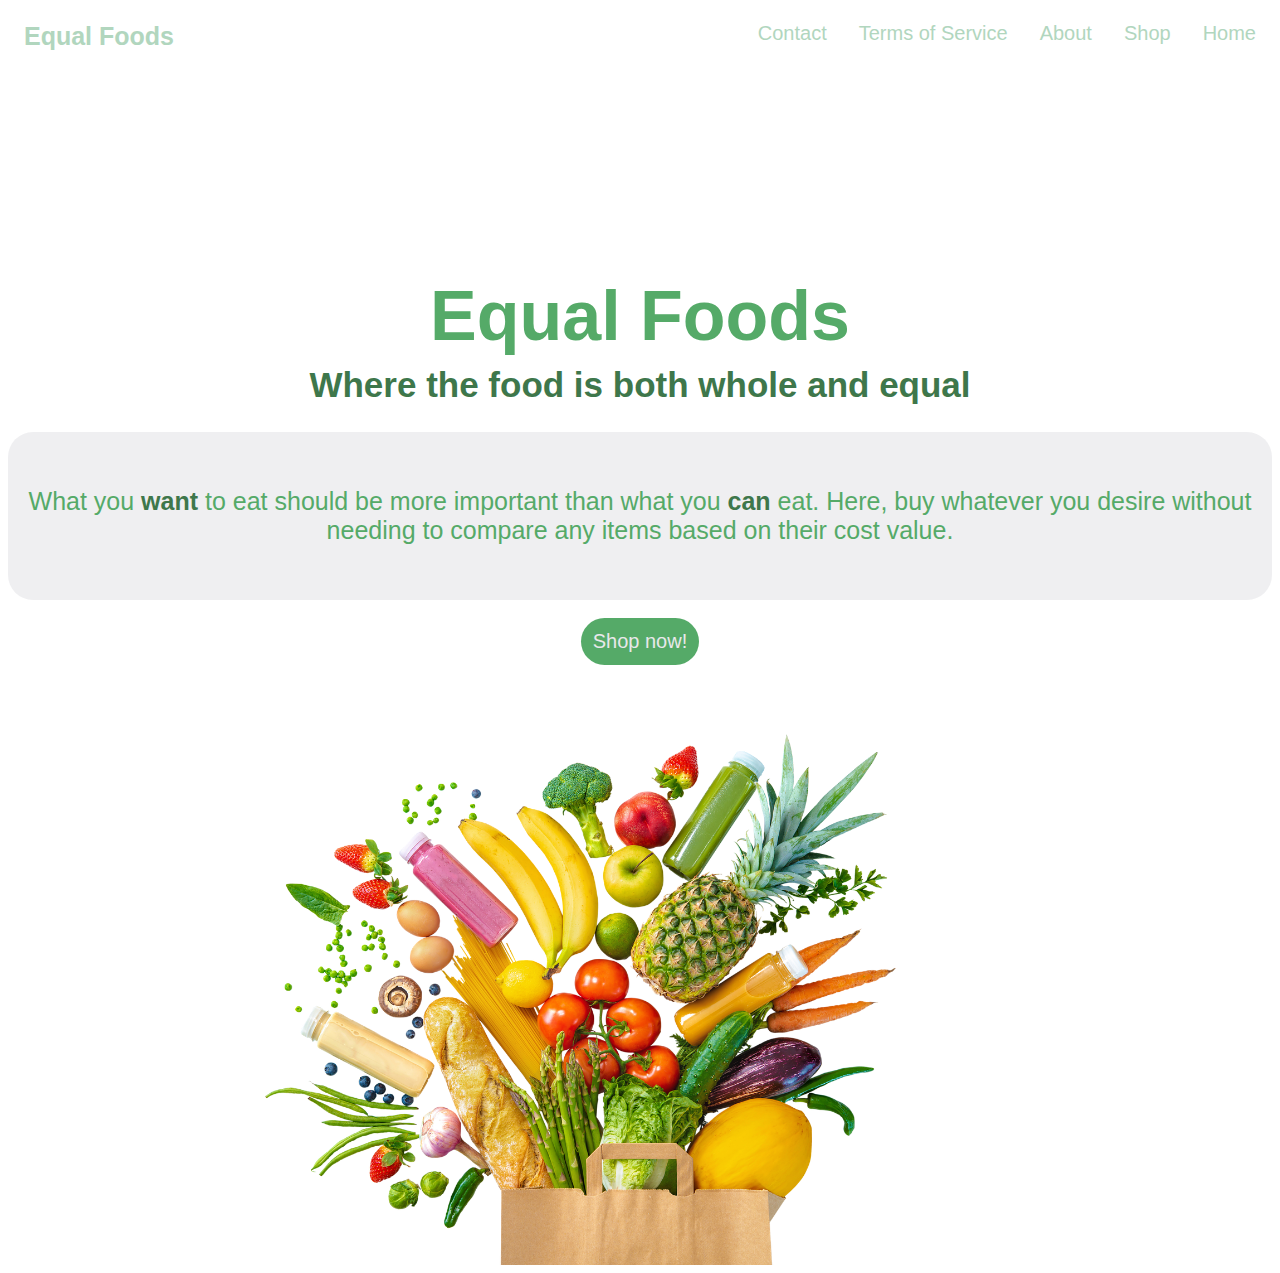
==== index.html @ 14f9bf9e "Test" ====
<html>
<head>
    <meta name="viewport" content="width=device-width, initial-scale=1.0">
    <title>Home Page</title>
    <link rel="stylesheet" href="css/homePage.css">
    <link rel="stylesheet" media="screen and (max-width: 767px)" href="css/menu_phone.css"/>
    <link rel="stylesheet" media="screen and (min-width: 768px)" href="css/menu.css"/>

    <div class="topnav">
        <h2> <a id="title" href="index.html" >Equal Foods</a></h2>
        <a href="index.html">Home</a>
        <a href="Product_Page.html">Shop</a>
        <a href="about.html">About</a>
        <a href="terms_and_service.html">Terms of Service</a>
        <a href="contact.html">Contact</a>
    </div>



</head>
<body style="background-color: rgb(255, 255, 255);">
<div class="title">
    <h1>Equal Foods</h1>
    <h2>Where the food is both whole and equal</h2>
</div>
<div class="description">
    <p>What you <span style="color:rgb(62, 119, 75); font-weight: bold;">want</span> to eat should be more important
        than what you
        <span style="color:rgb(62, 119, 75); font-weight: bold;">can</span> eat.
        Here, buy whatever you desire without needing to compare any items based on their cost value. </p>
</div>
<div class="buttonElement">
    <button type="button" class="button"> Shop now!</button>
</div>
<div class="bagIcon">
    <img src="Images/in_air.png"
         class="bagIcon">
</div>

</body>
</html>
---- css/homePage.css ----
.p{
    font-size:20px; 
    font-family:sans-serif; 
    text-align: center; 
    color:rgb(85,170,104);
}

.bagIcon img{
    height: 90%;
    position: absolute;
    bottom: 0;
    right: 5%;
    overflow: hidden;

}

.description{
    text-align:center;
    display: block;
    background-color: rgba(232, 232, 234, 0.685);
    padding: 30px 20px;
    border-radius: 25px;
    margin-top: 0vh;
    margin-right: 64%;
    margin-bottom: 0;
    margin-left: 3%;
}

.description p{
    color: rgb(85,170,104);
    font-family: sans-serif;
    font-size: 25px;
}

.title{
    text-align:center;
    display: block;
    background-color: rgba(232, 232, 234, 0);
    padding: 0px 20px;
    border-radius: 25px;
    margin-top: 22vh;
    margin-right: 61%;
    margin-bottom: 0;
    margin-left: 0%;
}

.title h1{
    color: rgb(85,170,104);
    font-family: sans-serif;
    font-size: 70px;
    margin-bottom: 1vh;

}

.title h2{
    color: rgb(62, 119, 75);
    font-family: sans-serif;
    font-size: 35px;
    margin-top: 0vh;
    margin-bottom: 3vh;

}

.button {
    background-color: rgb(85,170,104);
    color: rgba(232, 232, 234);
    font-family:sans-serif;
    border-radius: 25px;
    border:none;
    font-size: 20px;
    padding: 12px;
    margin-top: 2vh;
    margin-right: 61%;
    margin-bottom: 0;
    margin-left: 14%;
}

.button:hover{
    background-color: rgb(62, 119, 75);
    color:rgb(177, 214, 190);
    font-weight: bold;
} 

@media screen and (max-width: 1800px) {
    div.bagIcon {
        max-width: 100%;
        display:block;
        text-align: center;
        margin-top: 2%;
    } 
    img.bagIcon {
        height: 65%;
        position: relative;
        bottom: 0;
    }
    div.title {
        max-width: 100%;
        margin-right: 0%;
    }
    div.buttonElement{
        max-width: 100%;
        margin-right: 0%;
        margin-left: 0%;
        text-align:center;
    }
    button.button{
        max-width: 100%;
        margin-right: 0%;
        margin-left: 0%;
    }
    div.description{
        max-width: 100%;
        margin-right: 0%;
        margin-left: 0%;
    }
} 

@media screen and (max-width: 550px) {
    div.bagIcon {
        display:none;
    }
}
---- css/menu_phone.css ----
#title{
    text-align: center;
    font-size: 25px;
    display: block;
    float: none;
    color: rgb(177, 214, 190);
}

.topnav a {
    color: rgb(177, 214, 190);
    text-align: center;
    text-underline: none;
    display: block;
    margin: 10px;
    text-decoration: none;
    float: none;

}



.topnav {
    font-family: sans-serif;
}
---- css/menu.css ----
.topnav{
    margin-bottom: 10px;
    width: 100%;
    height: 70px;
    font-family: sans-serif;
}

#title{
    text-align: center;
    font-size: 25px;
    display: inline;
    float: left;
    color: rgb(177, 214, 190);
}

.topnav a {
    color: rgb(177, 214, 190);
    text-underline: none;
    margin: 14px 16px;
    font-size: 20px;
    text-align: right;
    text-decoration: none;
    float: right;

}
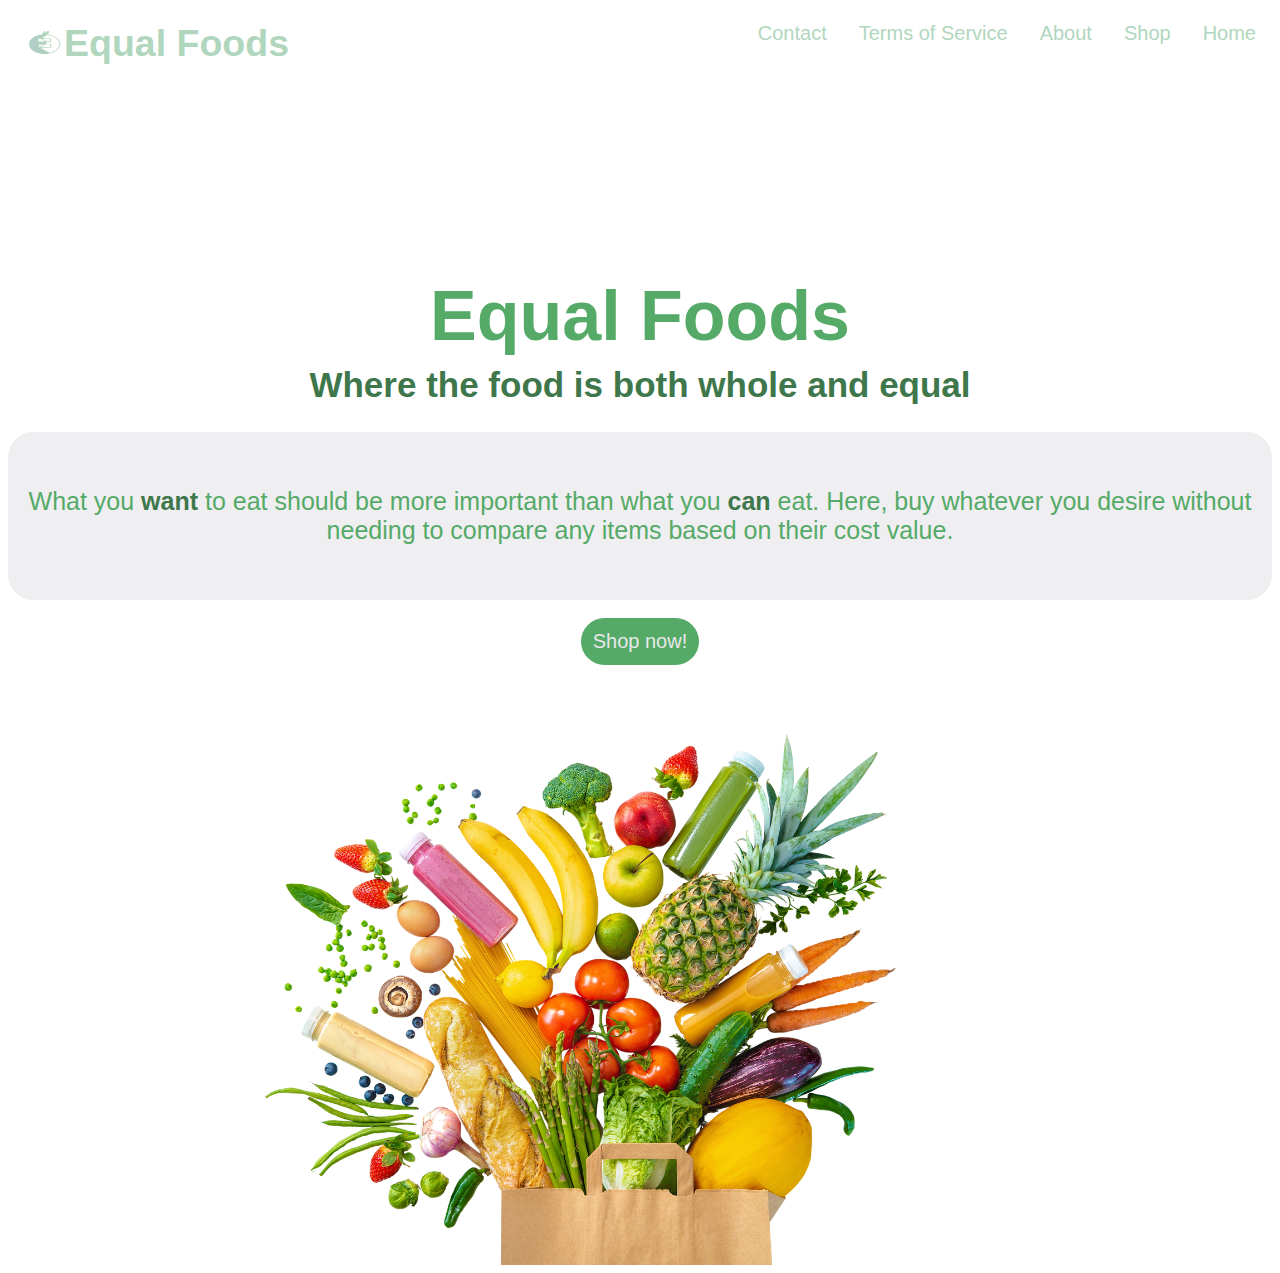
==== commit dcf19a8f: "Test" ====
--- a/index.html
+++ b/index.html
@@ -7,7 +7,7 @@
     <link rel="stylesheet" media="screen and (min-width: 768px)" href="css/menu.css"/>
 
     <div class="topnav">
-        <h2> <a id="title" href="index.html" >Equal Foods</a></h2>
+        <a id="title" href="index.html" ><img src="Images/logo.png"><h2> Equal Foods </h2></a>
         <a href="index.html">Home</a>
         <a href="Product_Page.html">Shop</a>
         <a href="about.html">About</a>
@@ -30,7 +30,7 @@
         Here, buy whatever you desire without needing to compare any items based on their cost value. </p>
 </div>
 <div class="buttonElement">
-    <button type="button" class="button"> Shop now!</button>
+    <a href="Product_Page.html"><button type="button" class="button"> Shop now!</button></a>
 </div>
 <div class="bagIcon">
     <img src="Images/in_air.png"
--- a/css/menu_phone.css
+++ b/css/menu_phone.css
@@ -7,6 +7,13 @@
     display: block;
     float: none;
     color: rgb(177, 214, 190);
+}
+
+a img {
+    width: 40px;
+    height: 40px;
+    display: inline;
+    float: left;
 }
 
 .topnav a {
--- a/css/menu.css
+++ b/css/menu.css
@@ -1,11 +1,23 @@
-.topnav{
+.topnav {
     margin-bottom: 10px;
     width: 100%;
     height: 70px;
+    display: block;
     font-family: sans-serif;
 }
 
-#title{
+a img {
+    width: 40px;
+    height: 40px;
+    display: inline;
+    float: left;
+}
+
+a h2 {
+    display: inline;
+}
+
+#title {
     text-align: center;
     font-size: 25px;
     display: inline;
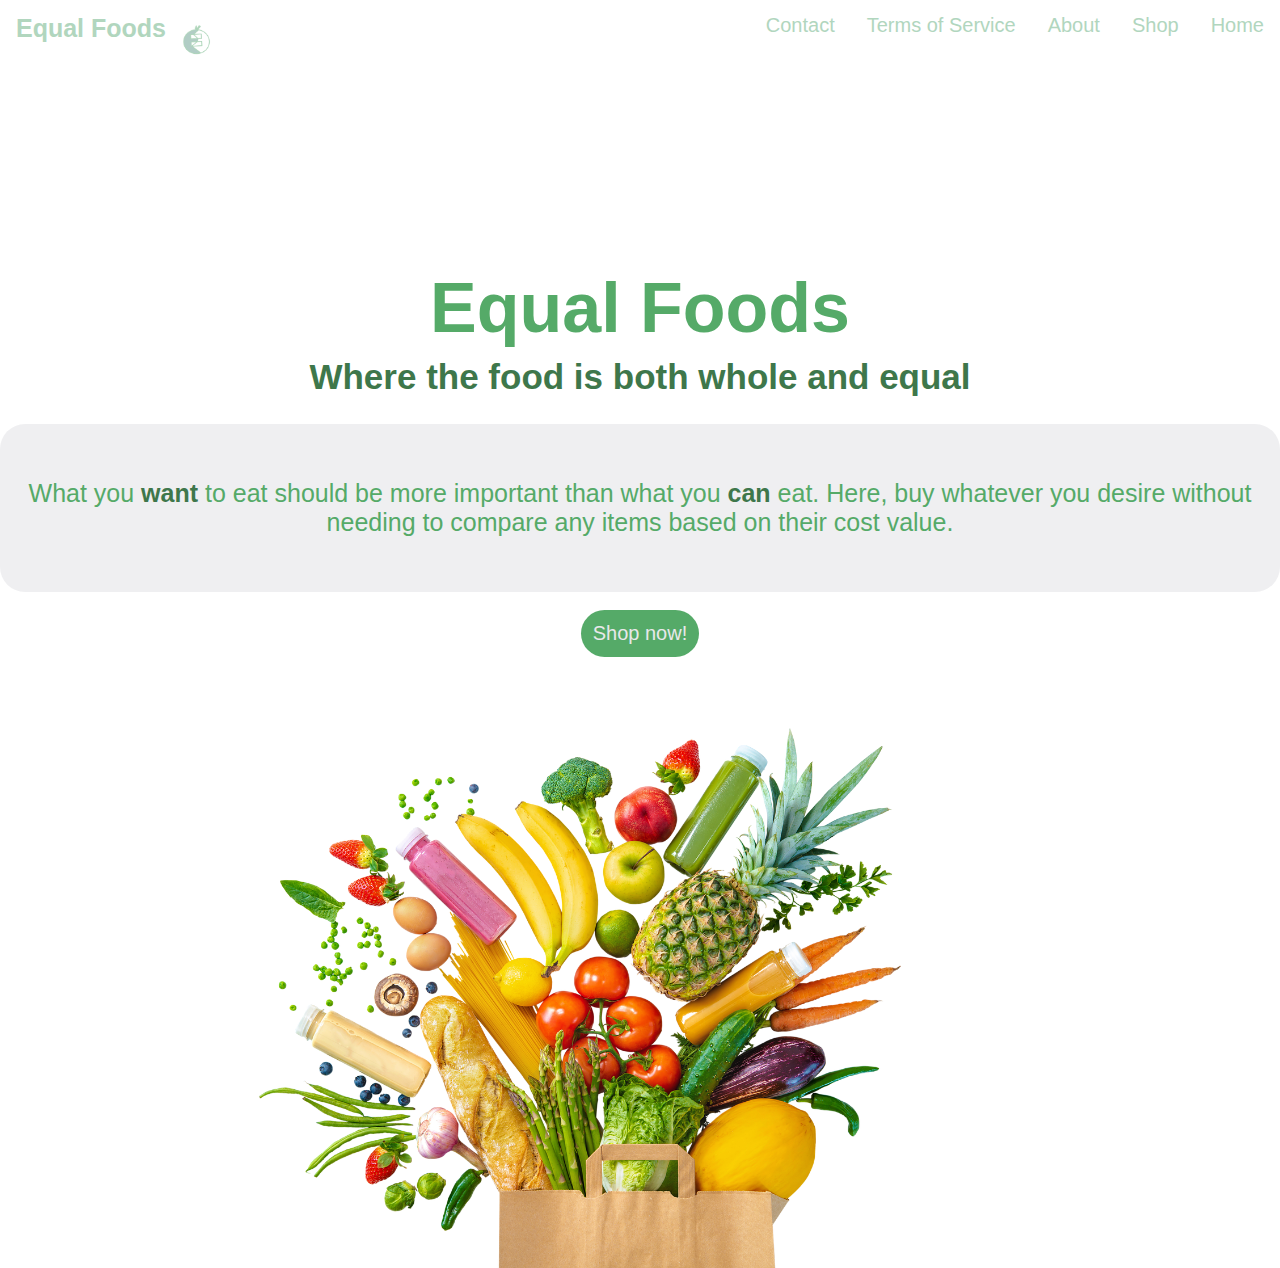
==== commit 993d2ca3: "Test" ====
--- a/index.html
+++ b/index.html
@@ -1,6 +1,8 @@
 <html>
 <head>
     <meta name="viewport" content="width=device-width, initial-scale=1.0">
+    <meta name="description" content="Home Page For groceries">
+    <meta name="author" content="Riddhi yoshi">
     <title>Home Page</title>
     <link rel="stylesheet" href="css/homePage.css">
     <link rel="stylesheet" media="screen and (max-width: 767px)" href="css/menu_phone.css"/>
--- a/css/menu.css
+++ b/css/menu.css
@@ -3,19 +3,31 @@
     width: 100%;
     height: 70px;
     display: block;
+    padding: 0;
     font-family: sans-serif;
+
+}
+body{
+    margin: 0;
 }
 
 a img {
-    width: 40px;
-    height: 40px;
+    width: 50px;
+    height: 50px;
     display: inline;
-    float: left;
+    padding: 0;
+    margin-left:5px ;
+    margin-top: 0;
+    object-fit: contain;
 }
 
 a h2 {
-    display: inline;
-}
+    padding: 0;
+    font-size: 25px;
+    margin: 0;
+    height: 70px;
+    float: left;
+]}
 
 #title {
     text-align: center;
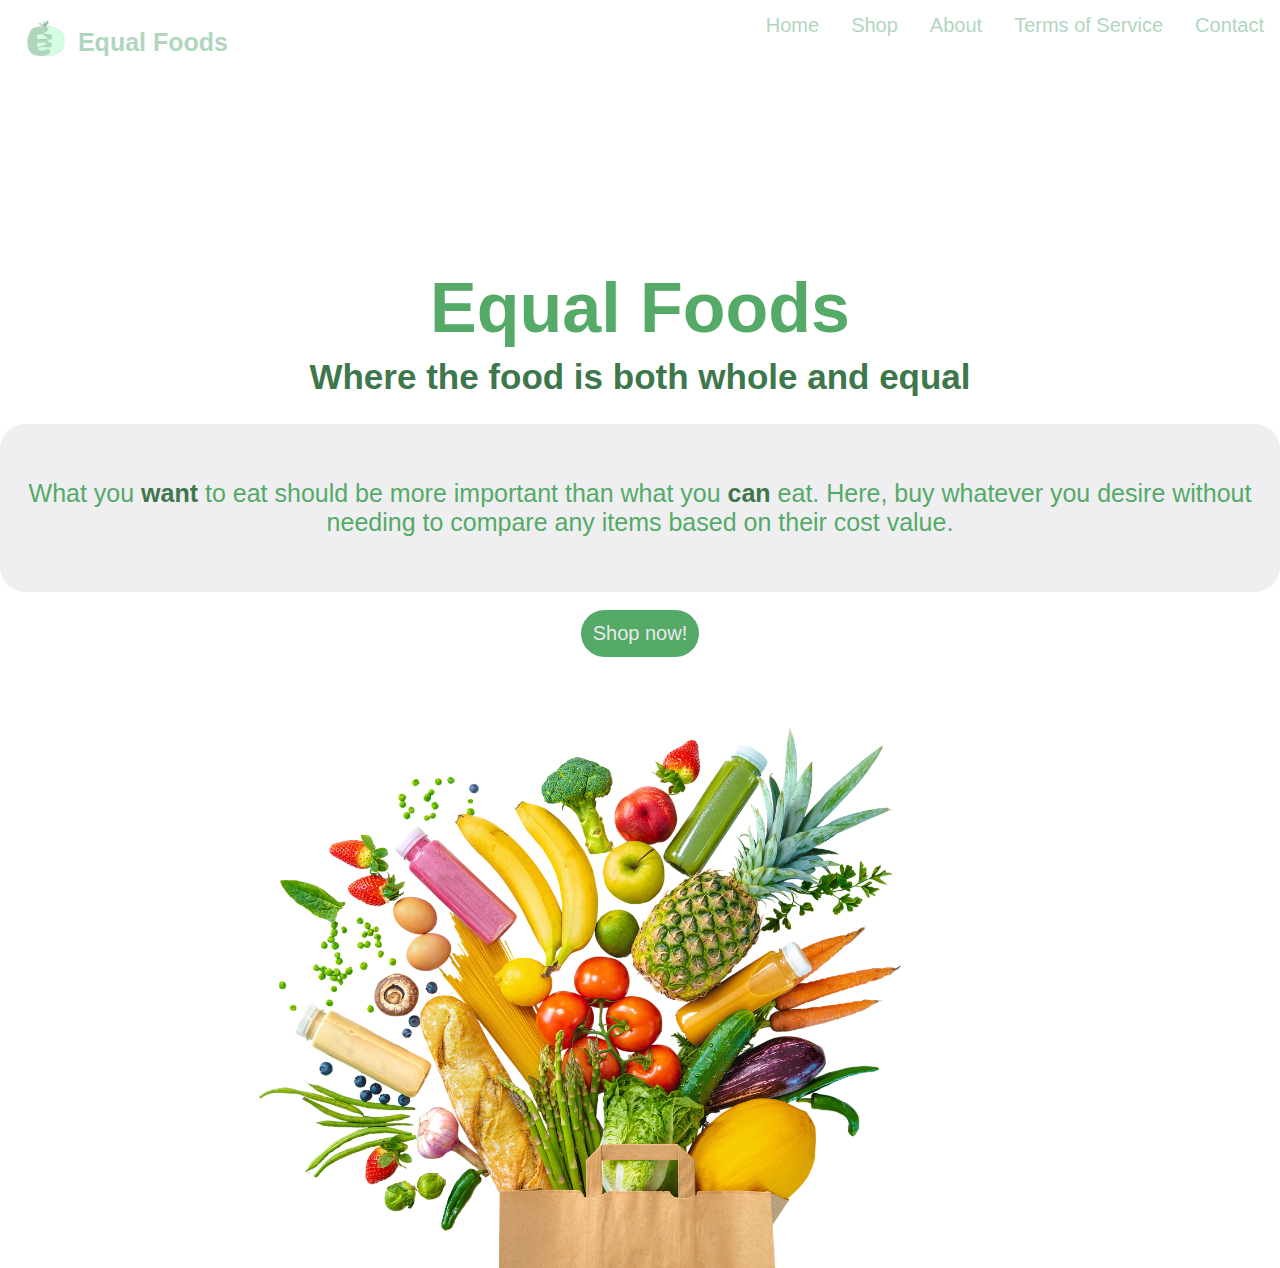
==== commit fba731ba: "nav bar edits" ====
--- a/index.html
+++ b/index.html
@@ -9,12 +9,13 @@
     <link rel="stylesheet" media="screen and (min-width: 768px)" href="css/menu.css"/>
 
     <div class="topnav">
-        <a id="title" href="index.html" ><img src="Images/logo.png"><h2> Equal Foods </h2></a>
+        <a id="title" href="index.html"> <h2><img src="Images/logo.png" style="margin-bottom: -13px;"> Equal Foods </h2>
+        </a>
+        <a href="contact.html">Contact</a>
+        <a href="terms_and_service.html">Terms of Service</a>
+        <a href="about.html">About</a>
+        <a href="Product_Page.html">Shop</a>
         <a href="index.html">Home</a>
-        <a href="Product_Page.html">Shop</a>
-        <a href="about.html">About</a>
-        <a href="terms_and_service.html">Terms of Service</a>
-        <a href="contact.html">Contact</a>
     </div>
 
 
